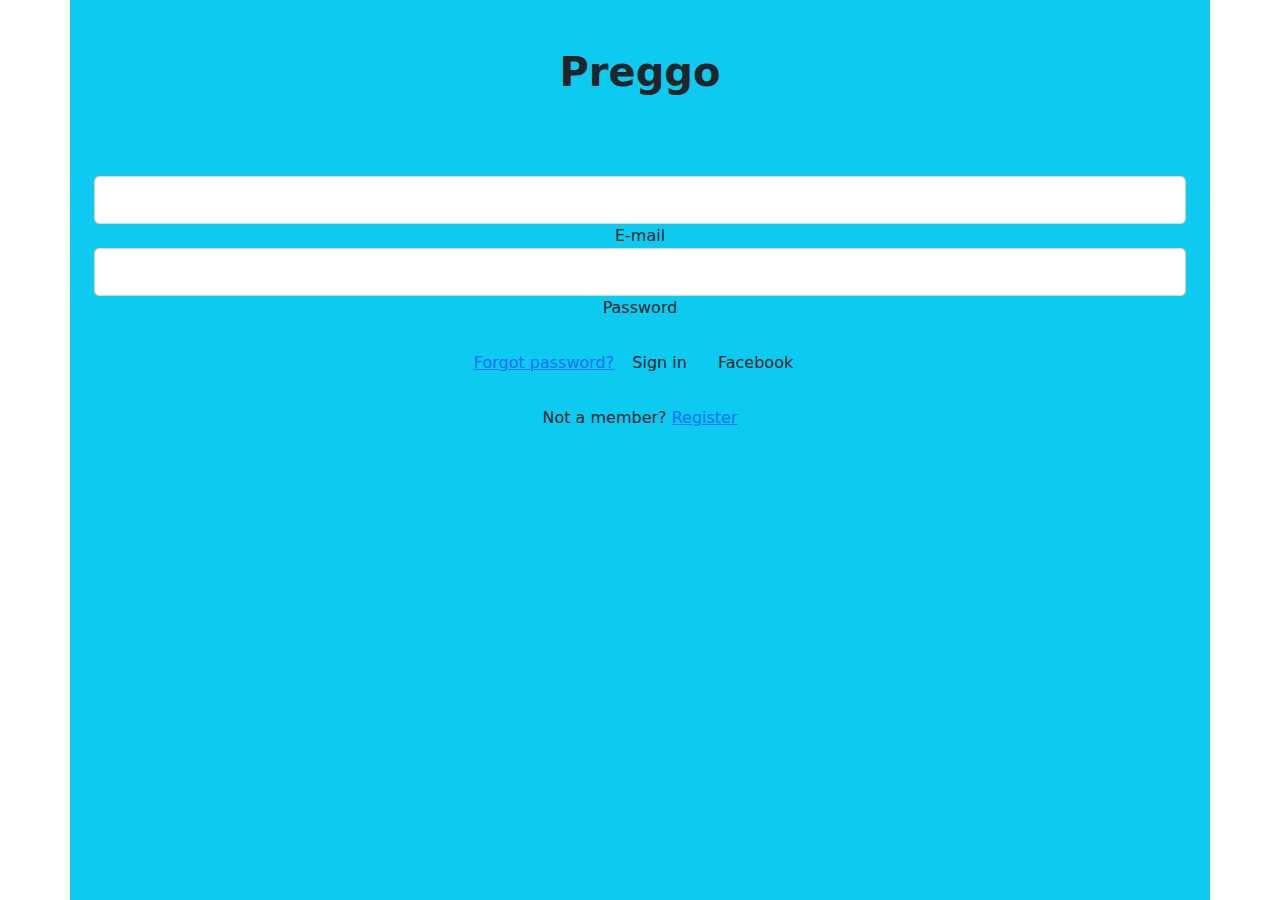
==== index.html @ 29bdff86 "index.html + bootstrap" ====
<!DOCTYPE html>
<html lang="en">
<head>
    <meta charset="UTF-8">
    <meta http-equiv="X-UA-Compatible" content="IE=edge">
    <meta name="viewport" content="width=device-width, initial-scale=1.0">
    <link rel="stylesheet" href="css/bootstrap.min.css">
    <link rel="stylesheet" href="css/mdbootstrap.css">
    <title>Document</title>
</head>
<body>
    <!-- Grid container -->
    <div class="container my-5 bg-info h-100 mt-0">
    
        <!--Grid row-->
        <div class="row d-flex justify-content-center">
    
            <!-- Mobile box -->
            
                    <!-- Navbar -->
    
                    
            
                    <!-- Content -->
                    <div class="text-center mt-5">
                        <h1 class="strong fw-bold">Preggo</h1>
                    </div>
                    <div class="mt-5 p-4 text-center animated fadeIn">
    
                        <div class="md-form form-md">
                            <input type="email" id="email-input" class="form-control form-control-lg text-white">
                            <label for="email-input">E-mail</label>
                        </div>
    
                        <div class="md-form form-md">
                            <input type="password" id="password-input" class="form-control form-control-lg text-white">
                            <label for="password-input">Password</label>
                        </div>
    
                        <a href="">Forgot password?</a>
    
                        <!-- Sign in button -->
                        <button class="btn btn-outline-white btn-rounded btn-block my-4 waves-light z-depth-0"
                            type="submit">Sign
                            in</button>
    
                        <!-- Sign in button -->
                        <button class="btn btn-outline-white btn-rounded btn-block my-4 waves-light z-depth-0"
                            type="submit"><i class="fab fa-facebook-f mr-2"></i>Facebook</button>
    
                        <!-- Register -->
                        <p>Not a member?
                            <a target="_blank" href=""
                                class="font-weight-bold">Register</a>
                        </p>
    
    
                    </div>
                    <!-- Content -->
    
                </div>
            </div>
            <!-- Mobile box -->
    
    
    
    
        </div>
        <!--Grid row-->
    
    </div>
    <!-- Grid container -->
</body>
</html>
---- css/mdbootstrap.css ----
body,
html {
    height: 100%;
}

body {
    background-image: url("");
    background-position: center;
    background-repeat: no-repeat;
    -webkit-background-size: cover;
    background-size: cover;
}

.mobile-box {
    width: 360px;
    height: 640px;
    color: #fff;
    text-align: center;
    -webkit-box-shadow: 0 27px 24px 0 rgba(0, 0, 0, 0.2), 0 40px 77px 0 rgba(0, 0, 0, 0.92) !important;
    box-shadow: 0 27px 24px 0 rgba(0, 0, 0, 0.2), 0 40px 77px 0 rgba(0, 0, 0, 0.92) !important;
}

.view .bg-image {
    height: 100%;
}

.view .gradient-mask {
    background: -webkit-linear-gradient(rgba(0, 47, 75, 0.8) 0%, rgba(220, 66, 37, 0.8) 100%);
    background: -o-linear-gradient(rgba(0, 47, 75, 0.8) 0%, rgba(220, 66, 37, 0.8) 100%);
    background: -webkit-gradient(linear, left top, left bottom, from(rgba(0, 47, 75, 0.8)), to(rgba(220, 66, 37, 0.8)));
    background: linear-gradient(rgba(0, 47, 75, 0.8) 0%, rgba(220, 66, 37, 0.8) 100%);
    /* Chrome10+,Safari5.1+ */
    /* Opera 11.10+ */
    /* IE10+ */
    /* W3C */
    filter: progid:DXImageTransform.Microsoft.gradient(startColorstr='#002f4b', endColorstr='#00000000', GradientType=0);
}

.view a {
    color: #fff;
}

.view a:hover {
    color: #dfdfdf;
}

.view input[type=text],
.view input[type=password],
.view input[type=email] {
    border-bottom: 1px solid #fff;
}

.view .md-form input[type=text]:focus:not([readonly]),
.view .md-form input[type=password]:focus:not([readonly]),
.view .md-form input[type=email]:focus:not([readonly]) {
    border-bottom: 1px solid #bbdefb !important;
    -webkit-box-shadow: 0 1px 0 0 #bbdefb !important;
    box-shadow: 0 1px 0 0 #bbdefb !important;
}

.view .md-form label {
    color: #fff;
}

.view .md-form label.active {
    color: #bbdefb !important;
}

/* Remove chrome autofil background color */
@-webkit-keyframes autofill {
    to {
        color: #fff;
        background: transparent;
    }
}

input:-webkit-autofill {
    -webkit-animation-name: autofill;
    -webkit-animation-fill-mode: both;
}

.md-form>input[type]:-webkit-autofill:not(.browser-default):not([type="search"])+label,
.md-form>input[type=date]:not(.browser-default)+label,
.md-form>input[type=time]:not(.browser-default)+label {
    transform: translateY(-25px);
    transform-origin: 0 0;
    font-size: .8rem;
}
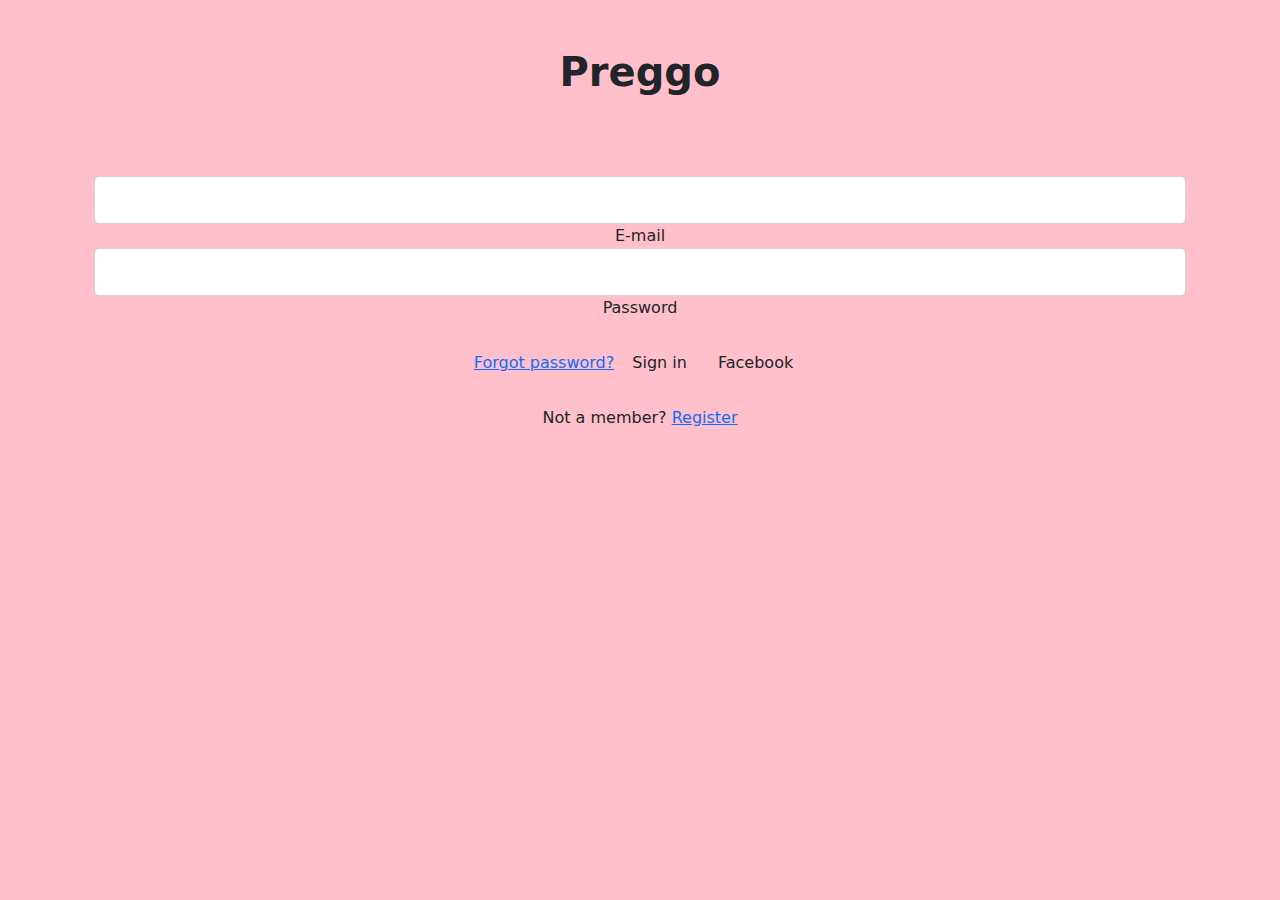
==== commit 344af712: "navbar" ====
--- a/index.html
+++ b/index.html
@@ -8,9 +8,9 @@
     <link rel="stylesheet" href="css/mdbootstrap.css">
     <title>Document</title>
 </head>
-<body>
+<body style="background-color: pink;">
     <!-- Grid container -->
-    <div class="container my-5 bg-info h-100 mt-0">
+    <div class="container my-5 h-100 mt-0">
     
         <!--Grid row-->
         <div class="row d-flex justify-content-center">
@@ -40,9 +40,10 @@
                         <a href="">Forgot password?</a>
     
                         <!-- Sign in button -->
+                        <a href="homescreen.html">
                         <button class="btn btn-outline-white btn-rounded btn-block my-4 waves-light z-depth-0"
                             type="submit">Sign
-                            in</button>
+                            in</button></a>
     
                         <!-- Sign in button -->
                         <button class="btn btn-outline-white btn-rounded btn-block my-4 waves-light z-depth-0"
@@ -50,7 +51,7 @@
     
                         <!-- Register -->
                         <p>Not a member?
-                            <a target="_blank" href=""
+                            <a href="register.html"
                                 class="font-weight-bold">Register</a>
                         </p>
     
